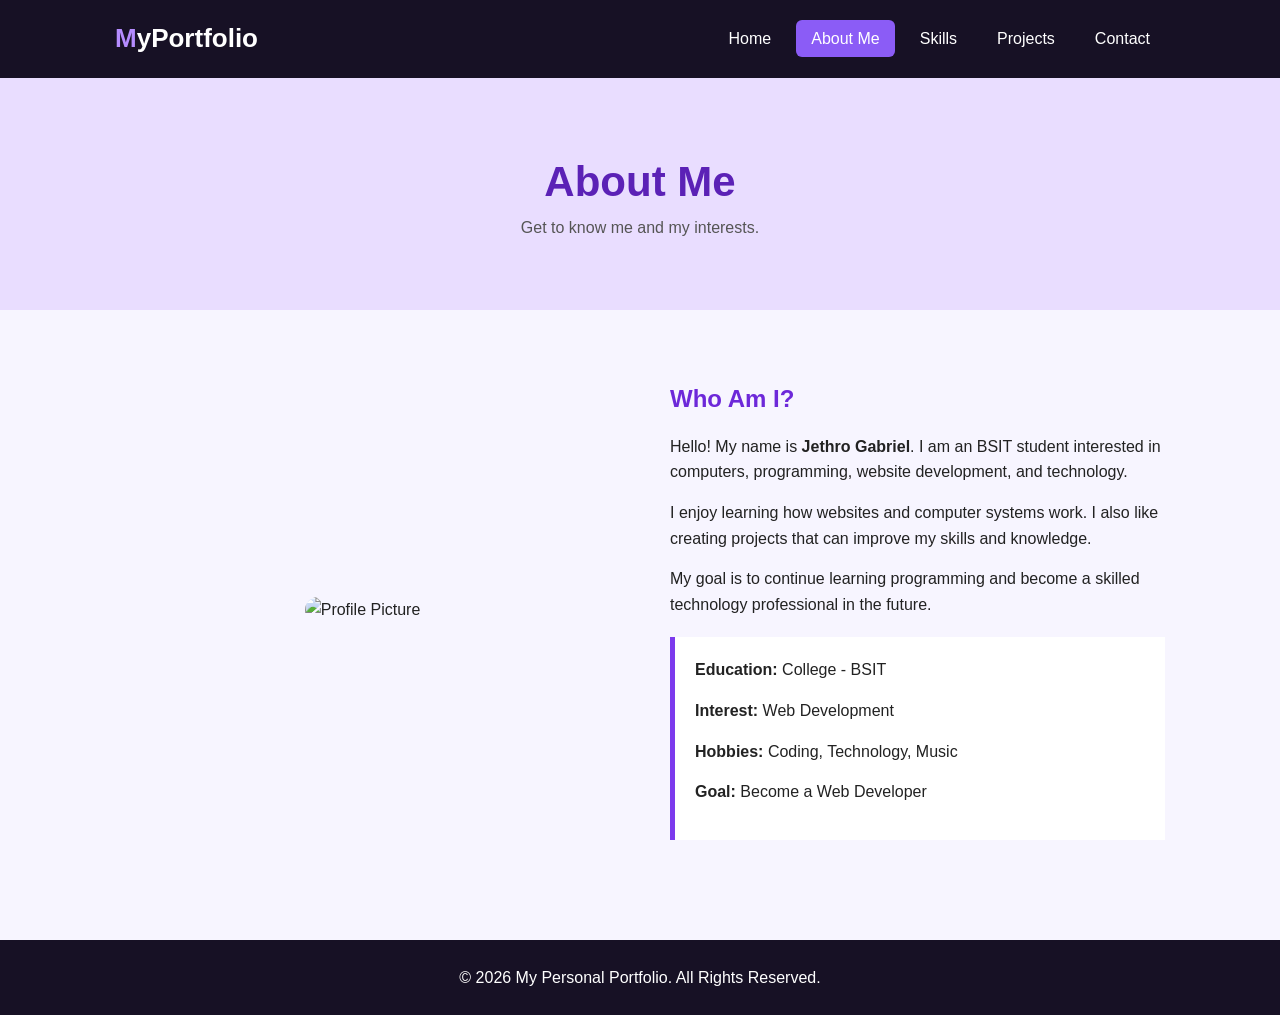
==== about.html @ 26523a26 "Add files via upload" ====
<!DOCTYPE html>
<html lang="en">
<head>
    <meta charset="UTF-8">
    <meta name="viewport" content="width=device-width, initial-scale=1.0">

    <title>About Me | My Portfolio</title>

    <link rel="stylesheet" href="style.css">
</head>

<body>

<header>
    <nav class="navbar">

        <h1 class="logo">MyPortfolio</h1>

        <button class="menu-btn" onclick="toggleMenu()">☰</button>

        <ul id="navMenu">
            <li><a href="index.html">Home</a></li>
            <li><a href="about.html" class="active">About Me</a></li>
            <li><a href="skills.html">Skills</a></li>
            <li><a href="projects.html">Projects</a></li>
            <li><a href="contact.html">Contact</a></li>
        </ul>

    </nav>
</header>

<main>

<section class="page-header">
    <h2>About Me</h2>
    <p>Get to know me and my interests.</p>
</section>

<section class="about-section">

    <div class="about-image">
        <img src="jethro.jpg" alt="Profile Picture">
    </div>

    <div class="about-text">

        <h2>Who Am I?</h2>

        <p>
            Hello! My name is <strong>Jethro Gabriel</strong>.
            I am an BSIT student interested in computers,
            programming, website development, and technology.
        </p>

        <p>
            I enjoy learning how websites and computer systems
            work. I also like creating projects that can improve
            my skills and knowledge.
        </p>

        <p>
            My goal is to continue learning programming and
            become a skilled technology professional in the future.
        </p>

        <div class="info-box">
            <p><strong>Education:</strong> College - BSIT</p>
            <p><strong>Interest:</strong> Web Development</p>
            <p><strong>Hobbies:</strong> Coding, Technology, Music</p>
            <p><strong>Goal:</strong> Become a Web Developer</p>
        </div>

    </div>

</section>

</main>

<footer>
    <p>© 2026 My Personal Portfolio. All Rights Reserved.</p>
</footer>

<script src="script.js"></script>

</body>
</html>
---- style.css ----
* {
    margin: 0;
    padding: 0;
    box-sizing: border-box;
}

html {
    scroll-behavior: smooth;
}

body {
    font-family: Arial, sans-serif;
    background: #f7f5ff;
    color: #222;
    line-height: 1.6;
}

/* NAVIGATION */

header {
    background: #171125;
    position: sticky;
    top: 0;
    z-index: 1000;
}

.navbar {
    max-width: 1100px;
    margin: auto;
    padding: 18px 25px;

    display: flex;
    align-items: center;
    justify-content: space-between;
}

.logo {
    color: white;
    font-size: 26px;
}

.logo::first-letter {
    color: #b58cff;
}

.navbar ul {
    display: flex;
    list-style: none;
    gap: 10px;
}

.navbar a {
    color: white;
    text-decoration: none;
    padding: 10px 15px;
    border-radius: 6px;
    transition: 0.3s;
}

.navbar a:hover,
.navbar a.active {
    background: #8b5cf6;
}

.menu-btn {
    display: none;
    background: none;
    color: white;
    border: none;
    font-size: 28px;
    cursor: pointer;
}

/* HERO */

.hero {
    max-width: 1100px;
    min-height: 600px;
    margin: auto;
    padding: 70px 25px;

    display: flex;
    align-items: center;
    justify-content: space-between;
    gap: 50px;
}

.hero-text {
    flex: 1;
}

.welcome {
    color: #7c3aed;
    font-weight: bold;
    letter-spacing: 2px;
}

.hero h2 {
    font-size: 48px;
    margin: 10px 0;
}

.hero h2 span {
    color: #7c3aed;
}

.hero h3 {
    color: #555;
    margin-bottom: 20px;
}

.hero-text > p:not(.welcome) {
    max-width: 600px;
    color: #666;
}

.hero-image {
    flex: 1;
    text-align: center;
}

.hero-image img {
    width: 320px;
    height: 320px;
    object-fit: cover;

    border-radius: 50%;

    border: 8px solid white;

    box-shadow: 0 10px 30px rgba(0,0,0,0.15);
}

/* BUTTONS */

.buttons {
    margin-top: 25px;
}

.btn {
    display: inline-block;

    background: #7c3aed;
    color: white;

    padding: 12px 24px;

    border: none;
    border-radius: 6px;

    text-decoration: none;
    cursor: pointer;

    font-size: 16px;

    transition: 0.3s;
}

.btn:hover {
    background: #5b21b6;
    transform: translateY(-2px);
}

.btn.outline {
    background: transparent;
    color: #7c3aed;
    border: 2px solid #7c3aed;
    margin-left: 10px;
}

.btn.outline:hover {
    background: #7c3aed;
    color: white;
}

/* GENERAL SECTIONS */

.quick-section,
.skills-section,
.projects-section,
.contact-section,
.about-section {
    max-width: 1100px;
    margin: auto;
    padding: 70px 25px;
}

.quick-section > h2 {
    text-align: center;
    margin-bottom: 35px;
}

/* CARDS */

.cards {
    display: grid;
    grid-template-columns: repeat(3, 1fr);
    gap: 25px;
}

.card {
    background: white;
    padding: 30px;
    border-radius: 12px;
    text-align: center;

    box-shadow: 0 5px 20px rgba(0,0,0,0.08);

    transition: 0.3s;
}

.card:hover {
    transform: translateY(-8px);
}

.icon {
    font-size: 40px;
    margin-bottom: 10px;
}

.card h3 {
    color: #6d28d9;
    margin-bottom: 10px;
}

/* PAGE HEADER */

.page-header {
    background: #e9ddff;
    text-align: center;
    padding: 70px 20px;
}

.page-header h2 {
    font-size: 42px;
    color: #5b21b6;
}

.page-header p {
    color: #555;
}

/* ABOUT */

.about-section {
    display: flex;
    align-items: center;
    gap: 60px;
}

.about-image {
    flex: 1;
    text-align: center;
}

.about-image img {
    width: 300px;
    height: 300px;
    object-fit: cover;
    border-radius: 20px;
}

.about-text {
    flex: 1;
}

.about-text h2 {
    color: #6d28d9;
    margin-bottom: 15px;
}

.about-text p {
    margin-bottom: 15px;
}

.info-box {
    background: white;
    padding: 20px;
    border-left: 5px solid #7c3aed;
    margin-top: 20px;
}

/* SKILLS */

.skills-section {
    max-width: 850px;
}

.skill {
    margin-bottom: 25px;
}

.skill-title {
    display: flex;
    justify-content: space-between;
    font-weight: bold;
    margin-bottom: 8px;
}

.progress {
    height: 14px;
    background: #ddd;
    border-radius: 20px;
    overflow: hidden;
}

.progress-bar {
    height: 100%;
    background: #7c3aed;
    border-radius: 20px;
}

.progress-bar.html {
    width: 90%;
}

.progress-bar.css {
    width: 85%;
}

.progress-bar.javascript {
    width: 75%;
}

.progress-bar.java {
    width: 70%;
}

.progress-bar.python {
    width: 65%;
}

.other-skills {
    margin-top: 50px;
}

.other-skills h2 {
    color: #6d28d9;
    margin-bottom: 20px;
}

.skill-tags {
    display: flex;
    flex-wrap: wrap;
    gap: 10px;
}

.skill-tags span,
.project-tech span {
    background: #e9ddff;
    color: #5b21b6;
    padding: 8px 14px;
    border-radius: 20px;
}

/* PROJECTS */

.projects-section {
    display: grid;
    grid-template-columns: repeat(3, 1fr);
    gap: 25px;
}

.project-card {
    background: white;
    border-radius: 12px;
    overflow: hidden;

    box-shadow: 0 5px 20px rgba(0,0,0,0.08);

    transition: 0.3s;
}

.project-card:hover {
    transform: translateY(-8px);
}

.project-card img {
    width: 100%;
    height: 200px;
    object-fit: cover;
}

.project-content {
    padding: 25px;
}

.project-content h3 {
    color: #6d28d9;
    margin-bottom: 10px;
}

.project-tech {
    display: flex;
    flex-wrap: wrap;
    gap: 8px;
    margin-top: 15px;
}

.project-tech span {
    font-size: 13px;
    padding: 5px 10px;
}

/* CONTACT */

.contact-section {
    display: grid;
    grid-template-columns: 1fr 1fr;
    gap: 50px;
}

.contact-info h2 {
    color: #6d28d9;
    margin-bottom: 15px;
}

.contact-item {
    background: white;
    padding: 15px;
    margin-top: 15px;
    border-radius: 8px;
}

.contact-item strong {
    color: #6d28d9;
}

form {
    background: white;
    padding: 30px;
    border-radius: 12px;

    box-shadow: 0 5px 20px rgba(0,0,0,0.08);
}

form label {
    display: block;
    margin-bottom: 5px;
    font-weight: bold;
}

form input,
form textarea {
    width: 100%;
    padding: 12px;

    border: 1px solid #ccc;
    border-radius: 6px;

    margin-bottom: 18px;

    font-family: Arial, sans-serif;
}

form input:focus,
form textarea:focus {
    outline: 2px solid #a78bfa;
}

/* FOOTER */

footer {
    background: #171125;
    color: white;
    text-align: center;
    padding: 25px;
    margin-top: 30px;
}

/* RESPONSIVE */

@media (max-width: 768px) {

    .menu-btn {
        display: block;
    }

    .navbar ul {
        display: none;
        position: absolute;
        top: 70px;
        left: 0;

        width: 100%;

        background: #171125;

        flex-direction: column;
        padding: 15px;
    }

    .navbar ul.show {
        display: flex;
    }

    .navbar a {
        display: block;
    }

    .hero {
        flex-direction: column-reverse;
        text-align: center;
        padding-top: 50px;
    }

    .hero h2 {
        font-size: 38px;
    }

    .hero-image img {
        width: 240px;
        height: 240px;
    }

    .cards {
        grid-template-columns: 1fr;
    }

    .about-section {
        flex-direction: column;
        text-align: center;
    }

    .projects-section {
        grid-template-columns: 1fr;
    }

    .contact-section {
        grid-template-columns: 1fr;
    }

    .page-header h2 {
        font-size: 34px;
    }

}

@media (max-width: 480px) {

    .hero h2 {
        font-size: 32px;
    }

    .hero-image img {
        width: 200px;
        height: 200px;
    }

    .btn {
        display: block;
        margin: 10px 0 !important;
    }

}
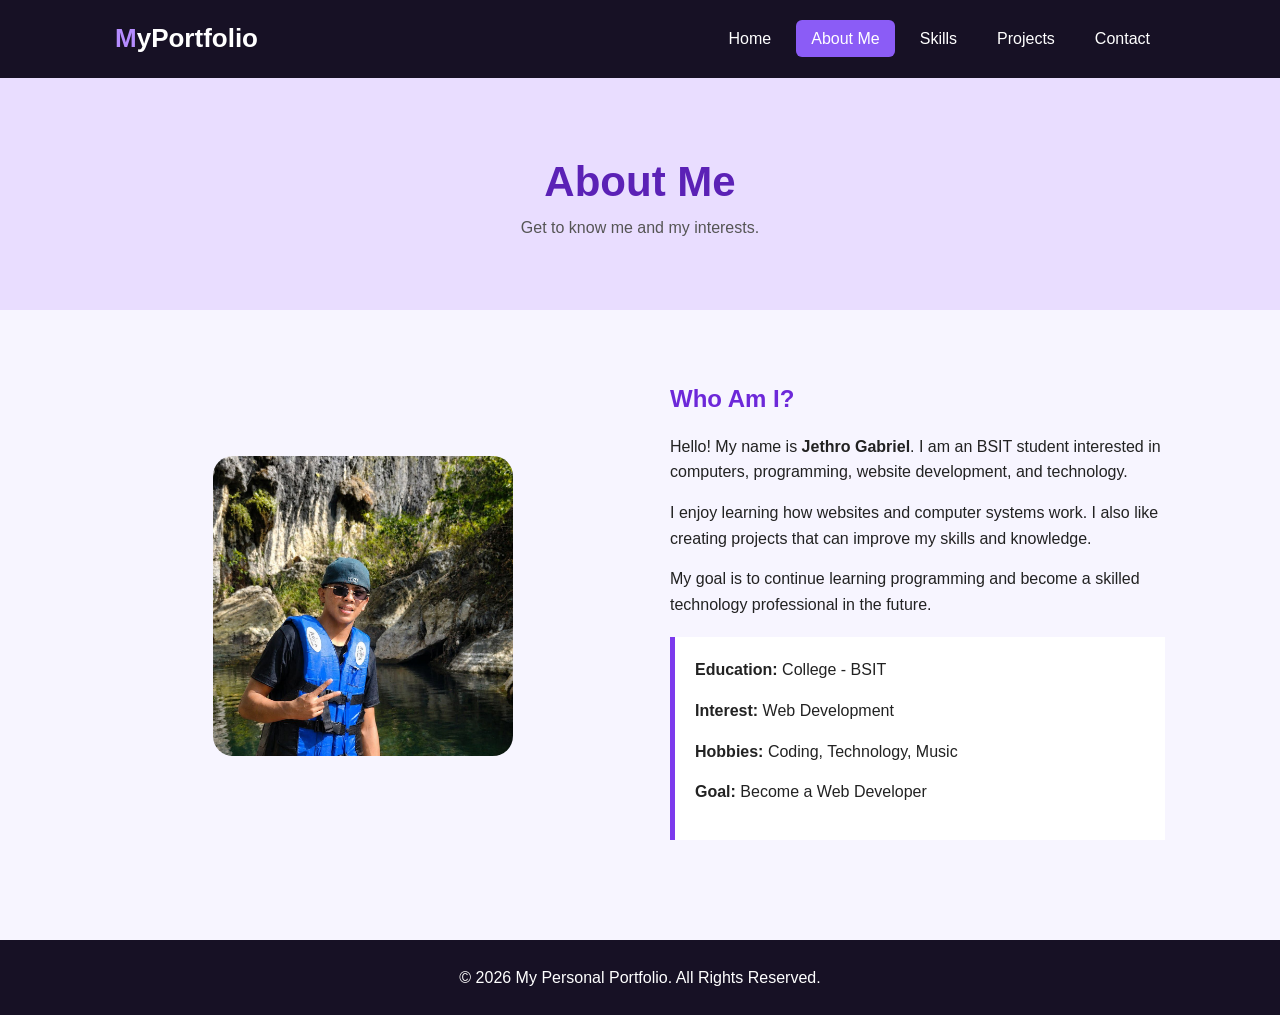
==== commit 62b062d9: "Update about.html" ====
--- a/about.html
+++ b/about.html
@@ -39,7 +39,7 @@
 <section class="about-section">
 
     <div class="about-image">
-        <img src="jethro.jpg" alt="Profile Picture">
+        <img src="jethro.jpg.jpg" alt="Profile Picture">
     </div>
 
     <div class="about-text">
@@ -83,4 +83,4 @@
 <script src="script.js"></script>
 
 </body>
-</html>+</html>
